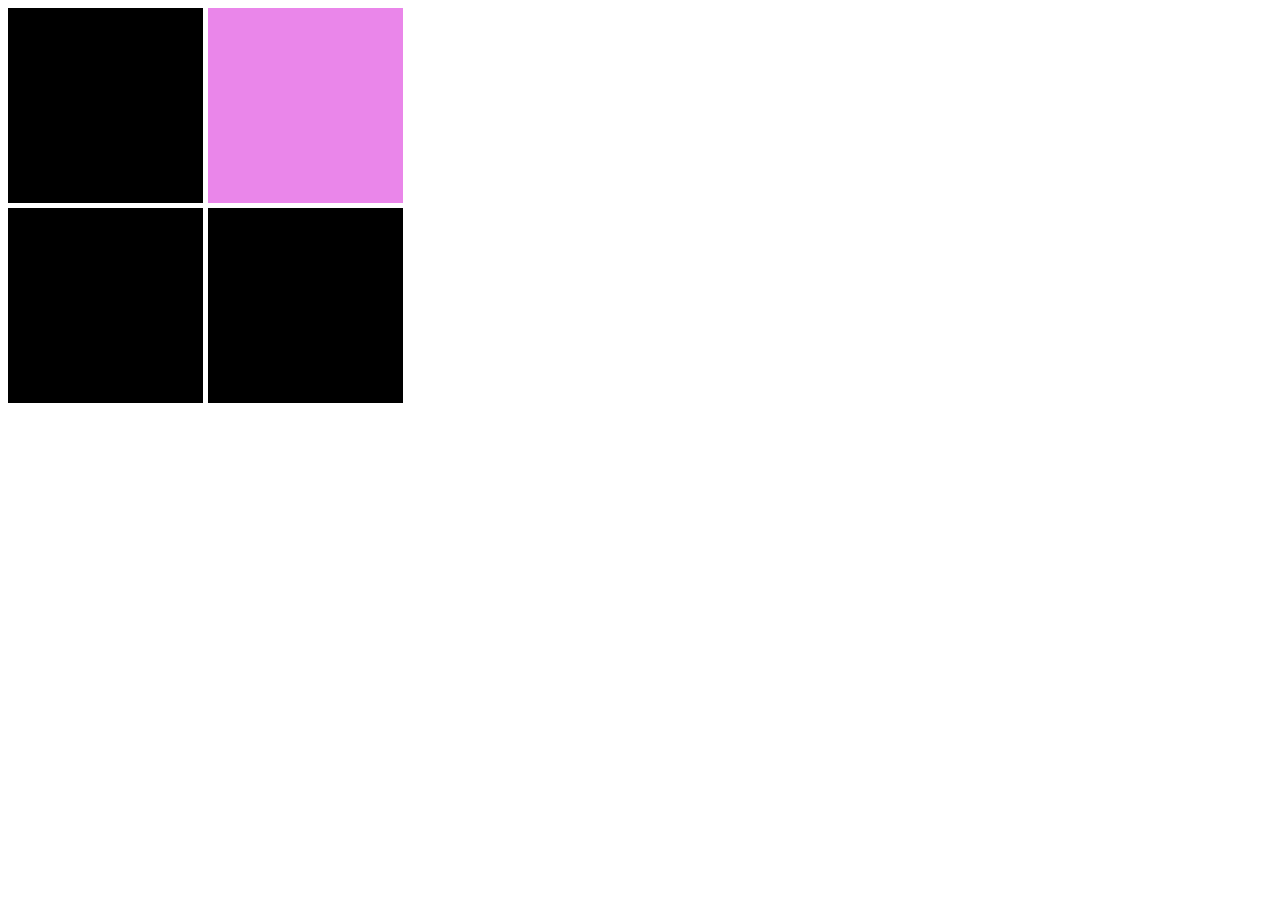
==== index.html @ db1d154a "添加seecolor小游戏" ====
<!DOCTYPE html>
<html>
<head lang="en">
    <meta charset="UTF-8">
    <title>SeeColor</title>
    <script type="text/javascript" src="js/easeljs-0.7.1.min.js"></script>
    <script type="text/javascript" src="js/Rect.js"></script>
</head>
<body>
    <canvas id="gameView" height="400px" width="400px"></canvas>
    <script type="text/javascript" src="js/app.js"></script>
</body>
</html>
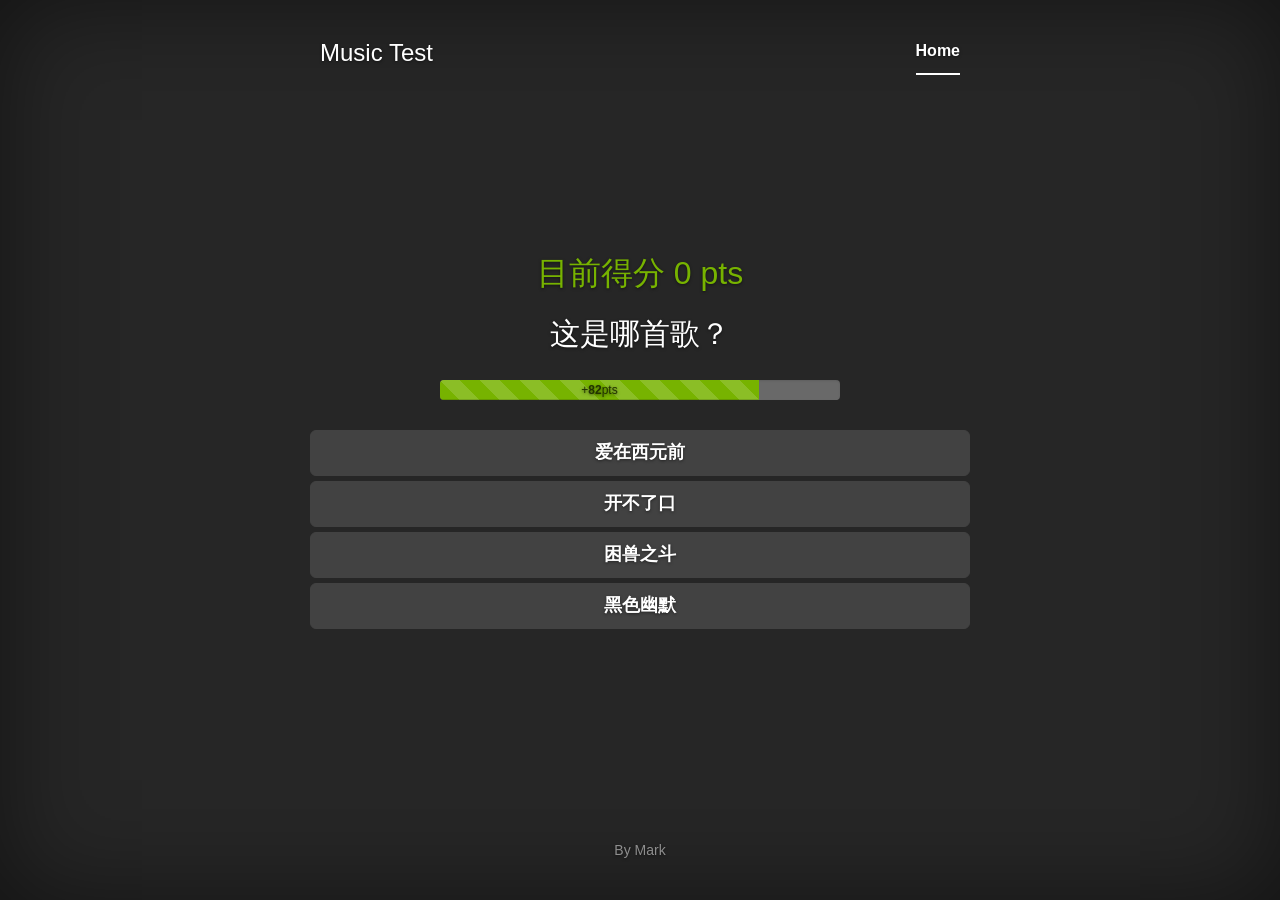
==== commit 1e31b47f: "添加Music Test" ====
--- a/index.html
+++ b/index.html
@@ -1,13 +1,126 @@
+<!--
+Created by IntelliJ IDEA.
+User: Mark
+Date: 2014/8/2
+Time: 14:36
+To change this template use File | Settings | File Templates.
+-->
 <!DOCTYPE html>
 <html>
-<head lang="en">
-    <meta charset="UTF-8">
-    <title>SeeColor</title>
-    <script type="text/javascript" src="js/easeljs-0.7.1.min.js"></script>
-    <script type="text/javascript" src="js/Rect.js"></script>
+<head>
+    <meta charset="utf-8">
+
+    <title>Music Test</title>
+    <script src="js/jquery-2.1.1.min.js"></script>
+    <link href="styles/bootstrap.min.css" rel="stylesheet">
+    <link href="styles/cover.css" rel="stylesheet">
+
+
+    <link type="text/css" rel="stylesheet" href="styles/jquery.fancybox.css" />
+    <link rel="stylesheet" href="styles/progress.css" />
+    <link type="text/css" rel="stylesheet" href="styles/box.css" />
+    <link type="text/css" rel="stylesheet" href="styles/main.css" />
+    <script type="text/javascript" src="js/songs.js" ></script>
+    <script type="text/javascript" src="js/static.js"></script>
+    <style type="text/css">
+        div#score {
+            color:#77B300;
+            font-size: 32px;
+        }
+        .negative {
+            color:#ff0000;
+        }
+    </style>
 </head>
+
 <body>
-    <canvas id="gameView" height="400px" width="400px"></canvas>
-    <script type="text/javascript" src="js/app.js"></script>
+<div class="site-wrapper">
+
+    <div class="site-wrapper-inner">
+
+        <div class="cover-container">
+
+            <div class="masthead clearfix">
+                <div class="inner">
+                    <h3 class="masthead-brand">Music Test</h3>
+                    <ul class="nav masthead-nav">
+                        <li class="active"><a href="index.jsp">Home</a></li>
+                    </ul>
+                </div>
+            </div>
+            <!-- correct box  -->
+            <div id="correct-box" class="box fancybox-wrap fancybox-desktop fancybox-type-inline fancybox-opened" tabindex="-1">
+                <div id="" class="fancybox-skin inner-box">
+                    <div class="fancybox-title fancybox-title-inside-wrap">
+                        <h1>
+                            <span class="text-success">答对啦!</span>
+                        </h1>
+                        <h2>
+                            恭喜你，得到<span class="label label-success"></span>
+                        </h2>
+                    </div>
+                    <div>
+                        <div id="" class="fancybox-title fancybox-title-inside-wrap fancybox-title-bottom">
+                            <button id=""  class="btn btn-primary btn-lg btn-block nextSong">下一首</button>
+                        </div>
+                    </div>
+                </div>
+            </div>
+            <!-- wrong box -->
+            <div id="wrong-box" class="box fancybox-wrap fancybox-desktop fancybox-type-inline fancybox-opened" tabindex="-1">
+                <div id="" class="fancybox-skin inner-box">
+                    <div class="fancybox-title fancybox-title-inside-wrap">
+                        <h1>
+                            <span class="text-error">答错了!</span>
+                        </h1>
+                        <h2>
+                            这首歌的名字叫<strong id="box-ans"></strong>.
+                            <span class="label label-error"></span>
+                        </h2>
+                    </div>
+                    <!--<div class="fancybox-outer"> picture
+                        <div style="overflow: auto; width: 171px; height: 100px;" class="fancybox-inner">
+                            <img style="display: inline;" class="fancybox-image" src="images/22.gif">
+                        </div>
+                    </div>-->
+                    <div>
+                        <div id="" class="fancybox-title fancybox-title-inside-wrap fancybox-title-bottom">
+                            <button id="" class="btn btn-primary btn-lg btn-block nextSong">下一首</button>
+                        </div>
+                    </div>
+                </div>
+            </div>
+            <!-- 用来挡住页面的其他元素，以防止其与鼠标进行交互 -->
+            <div class="fancybox-overlay fancybox-overlay-fixed" style="width: auto; height: auto; display: none; opacity: 1;"></div>
+
+            <audio id="music" data-name="" src="music/" autoplay="autoplay" loop="loop"></audio>
+            <div id="score">目前得分 <span>0</span> pts</div>
+            <div class="inner cover">
+
+                <h2 class="cover-heading">这是哪首歌？</h2>
+                <!-- 进度条 -->
+                <div class="progress progress-striped active">
+                    <div id="choiceProgressBar" class="progress-bar progress-bar-success" style="width: 300px; overflow: hidden;">
+                        +<span class="pointsDelta"></span>pts
+                    </div>
+                </div>
+                <p class="lead">
+                </p>
+            </div>
+
+            <div class="mastfoot">
+                <div class="inner">
+                    <p>By Mark</p>
+                </div>
+            </div>
+
+        </div>
+
+    </div>
+
+</div>
+
+<script src="js/bootstrap.min.js"></script>
 </body>
-</html>+</html>
+
--- a/styles/cover.css
+++ b/styles/cover.css
@@ -0,0 +1,163 @@
+/*
+ * Globals
+ */
+
+/* Links */
+a,
+a:focus,
+a:hover {
+  color: #fff;
+}
+
+/* Custom default button */
+.btn-default,
+.btn-default:hover,
+.btn-default:focus {
+  color: #333;
+  text-shadow: none; /* Prevent inheritence from `body` */
+  background-color: #fff;
+  border: 1px solid #fff;
+}
+
+
+/*
+ * Base structure
+ */
+
+html,
+body {
+  height: 100%;
+  background-color: #333;
+}
+body {
+  color: #fff;
+  text-align: center;
+  text-shadow: 0 1px 3px rgba(0,0,0,.5);
+}
+
+/* Extra markup and styles for table-esque vertical and horizontal centering */
+.site-wrapper {
+  display: table;
+  width: 100%;
+  height: 100%; /* For at least Firefox */
+  min-height: 100%;
+  -webkit-box-shadow: inset 0 0 100px rgba(0,0,0,.5);
+          box-shadow: inset 0 0 100px rgba(0,0,0,.5);
+}
+.site-wrapper-inner {
+  display: table-cell;
+  vertical-align: top;
+}
+.cover-container {
+  margin-right: auto;
+  margin-left: auto;
+}
+
+/* Padding for spacing */
+.inner {
+  padding: 30px;
+}
+
+
+/*
+ * Header
+ */
+.masthead-brand {
+  margin-top: 10px;
+  margin-bottom: 10px;
+}
+
+.masthead-nav > li {
+  display: inline-block;
+}
+.masthead-nav > li + li {
+  margin-left: 20px;
+}
+.masthead-nav > li > a {
+  padding-right: 0;
+  padding-left: 0;
+  font-size: 16px;
+  font-weight: bold;
+  color: #fff; /* IE8 proofing */
+  color: rgba(255,255,255,.75);
+  border-bottom: 2px solid transparent;
+}
+.masthead-nav > li > a:hover,
+.masthead-nav > li > a:focus {
+  background-color: transparent;
+  border-bottom-color: #a9a9a9;
+  border-bottom-color: rgba(255,255,255,.25);
+}
+.masthead-nav > .active > a,
+.masthead-nav > .active > a:hover,
+.masthead-nav > .active > a:focus {
+  color: #fff;
+  border-bottom-color: #fff;
+}
+
+@media (min-width: 768px) {
+  .masthead-brand {
+    float: left;
+  }
+  .masthead-nav {
+    float: right;
+  }
+}
+
+
+/*
+ * Cover
+ */
+
+.cover {
+  padding: 0 20px;
+}
+.cover .btn-lg {
+  padding: 10px 20px;
+  font-weight: bold;
+}
+
+
+/*
+ * Footer
+ */
+
+.mastfoot {
+  color: #999; /* IE8 proofing */
+  color: rgba(255,255,255,.5);
+}
+
+
+/*
+ * Affix and center
+ */
+
+@media (min-width: 768px) {
+  /* Pull out the header and footer */
+  .masthead {
+    position: fixed;
+    top: 0;
+  }
+  .mastfoot {
+    position: fixed;
+    bottom: 0;
+  }
+  /* Start the vertical centering */
+  .site-wrapper-inner {
+    vertical-align: middle;
+  }
+  /* Handle the widths */
+  .masthead,
+  .mastfoot,
+  .cover-container {
+    width: 100%; /* Must be percentage or pixels for horizontal alignment */
+  }
+}
+
+@media (min-width: 992px) {
+  .masthead,
+  .mastfoot,
+  .cover-container {
+    width: 700px;
+  }
+}
--- a/styles/progress.css
+++ b/styles/progress.css
@@ -0,0 +1,153 @@
+@-webkit-keyframes progress-bar-stripes{
+    from{
+        background-position:40px 0
+    }
+
+    to{
+        background-position:0 0
+    }
+
+}
+
+@-moz-keyframes progress-bar-stripes{
+    from{
+        background-position:40px 0
+    }
+
+    to{
+        background-position:0 0
+    }
+
+}
+
+@-o-keyframes progress-bar-stripes{
+    from{
+        background-position:0 0
+    }
+
+    to{
+        background-position:40px 0
+    }
+
+}
+
+@keyframes progress-bar-stripes{
+    from{
+        background-position:40px 0
+    }
+
+    to{
+        background-position:0 0
+    }
+
+}
+
+.progress{
+    overflow:hidden;
+    height:20px;
+    margin-bottom:20px;
+    background-color:#222;
+    border-radius:4px;
+    -webkit-box-shadow:inset 0 1px 2px rgba(0,0,0,.1);
+    box-shadow:inset 0 1px 2px rgba(0,0,0,.1)
+}
+
+.progress-bar{
+    float:left;
+    width:0;
+    height:100%;
+    font-size:12px;
+    line-height:20px;
+    color:#fff;
+    text-align:center;
+    background-color:#2a9fd6;
+    -webkit-box-shadow:inset 0 -1px 0 rgba(0,0,0,.15);
+    box-shadow:inset 0 -1px 0 rgba(0,0,0,.15);
+    -webkit-transition:width .6s ease;
+    transition:width .6s ease
+}
+
+.progress-striped .progress-bar{
+    background-image:-webkit-gradient(linear,0 100%,100% 0,color-stop(0.25,rgba(255,255,255,.15)),color-stop(0.25,transparent),color-stop(0.5,transparent),color-stop(0.5,rgba(255,255,255,.15)),color-stop(0.75,rgba(255,255,255,.15)),color-stop(0.75,transparent),to(transparent));
+    background-image:-webkit-linear-gradient(45deg,rgba(255,255,255,.15) 25%,transparent 25%,transparent 50%,rgba(255,255,255,.15) 50%,rgba(255,255,255,.15) 75%,transparent 75%,transparent);
+    background-image:-moz-linear-gradient(45deg,rgba(255,255,255,.15) 25%,transparent 25%,transparent 50%,rgba(255,255,255,.15) 50%,rgba(255,255,255,.15) 75%,transparent 75%,transparent);
+    background-image:linear-gradient(45deg,rgba(255,255,255,.15) 25%,transparent 25%,transparent 50%,rgba(255,255,255,.15) 50%,rgba(255,255,255,.15) 75%,transparent 75%,transparent);
+    background-size:40px 40px
+}
+
+.progress.active .progress-bar{
+    -webkit-animation:progress-bar-stripes 2s linear infinite;
+    animation:progress-bar-stripes 2s linear infinite
+}
+
+.progress-bar-success{
+    background-color:#77b300
+}
+
+.progress-striped .progress-bar-success{
+    background-image:-webkit-gradient(linear,0 100%,100% 0,color-stop(0.25,rgba(255,255,255,.15)),color-stop(0.25,transparent),color-stop(0.5,transparent),color-stop(0.5,rgba(255,255,255,.15)),color-stop(0.75,rgba(255,255,255,.15)),color-stop(0.75,transparent),to(transparent));
+    background-image:-webkit-linear-gradient(45deg,rgba(255,255,255,.15) 25%,transparent 25%,transparent 50%,rgba(255,255,255,.15) 50%,rgba(255,255,255,.15) 75%,transparent 75%,transparent);
+    background-image:-moz-linear-gradient(45deg,rgba(255,255,255,.15) 25%,transparent 25%,transparent 50%,rgba(255,255,255,.15) 50%,rgba(255,255,255,.15) 75%,transparent 75%,transparent);
+    background-image:linear-gradient(45deg,rgba(255,255,255,.15) 25%,transparent 25%,transparent 50%,rgba(255,255,255,.15) 50%,rgba(255,255,255,.15) 75%,transparent 75%,transparent)
+}
+
+.progress-bar-info{
+    background-color:#93c
+}
+
+.progress-striped .progress-bar-info{
+    background-image:-webkit-gradient(linear,0 100%,100% 0,color-stop(0.25,rgba(255,255,255,.15)),color-stop(0.25,transparent),color-stop(0.5,transparent),color-stop(0.5,rgba(255,255,255,.15)),color-stop(0.75,rgba(255,255,255,.15)),color-stop(0.75,transparent),to(transparent));
+    background-image:-webkit-linear-gradient(45deg,rgba(255,255,255,.15) 25%,transparent 25%,transparent 50%,rgba(255,255,255,.15) 50%,rgba(255,255,255,.15) 75%,transparent 75%,transparent);
+    background-image:-moz-linear-gradient(45deg,rgba(255,255,255,.15) 25%,transparent 25%,transparent 50%,rgba(255,255,255,.15) 50%,rgba(255,255,255,.15) 75%,transparent 75%,transparent);
+    background-image:linear-gradient(45deg,rgba(255,255,255,.15) 25%,transparent 25%,transparent 50%,rgba(255,255,255,.15) 50%,rgba(255,255,255,.15) 75%,transparent 75%,transparent)
+}
+
+.progress-bar-warning{
+    background-color:#f80
+}
+
+.progress-striped .progress-bar-warning{
+    background-image:-webkit-gradient(linear,0 100%,100% 0,color-stop(0.25,rgba(255,255,255,.15)),color-stop(0.25,transparent),color-stop(0.5,transparent),color-stop(0.5,rgba(255,255,255,.15)),color-stop(0.75,rgba(255,255,255,.15)),color-stop(0.75,transparent),to(transparent));
+    background-image:-webkit-linear-gradient(45deg,rgba(255,255,255,.15) 25%,transparent 25%,transparent 50%,rgba(255,255,255,.15) 50%,rgba(255,255,255,.15) 75%,transparent 75%,transparent);
+    background-image:-moz-linear-gradient(45deg,rgba(255,255,255,.15) 25%,transparent 25%,transparent 50%,rgba(255,255,255,.15) 50%,rgba(255,255,255,.15) 75%,transparent 75%,transparent);
+    background-image:linear-gradient(45deg,rgba(255,255,255,.15) 25%,transparent 25%,transparent 50%,rgba(255,255,255,.15) 50%,rgba(255,255,255,.15) 75%,transparent 75%,transparent)
+}
+
+.progress-bar-danger{
+    background-color:#c00
+}
+
+.progress-striped .progress-bar-danger{
+    background-image:-webkit-gradient(linear,0 100%,100% 0,color-stop(0.25,rgba(255,255,255,.15)),color-stop(0.25,transparent),color-stop(0.5,transparent),color-stop(0.5,rgba(255,255,255,.15)),color-stop(0.75,rgba(255,255,255,.15)),color-stop(0.75,transparent),to(transparent));
+    background-image:-webkit-linear-gradient(45deg,rgba(255,255,255,.15) 25%,transparent 25%,transparent 50%,rgba(255,255,255,.15) 50%,rgba(255,255,255,.15) 75%,transparent 75%,transparent);
+    background-image:-moz-linear-gradient(45deg,rgba(255,255,255,.15) 25%,transparent 25%,transparent 50%,rgba(255,255,255,.15) 50%,rgba(255,255,255,.15) 75%,transparent 75%,transparent);
+    background-image:linear-gradient(45deg,rgba(255,255,255,.15) 25%,transparent 25%,transparent 50%,rgba(255,255,255,.15) 50%,rgba(255,255,255,.15) 75%,transparent 75%,transparent)
+}
+
+
+
+.progress {
+    width: 400px;
+    background-color: #696969;
+    margin: 30px auto;
+}
+.progress .progress-bar{
+    transition:none;
+    -webkit-transition:none
+}
+
+.progress .progress-bar .pointsDelta{
+    font-weight:700
+}
+
+.progress .progress-bar.progress-bar-success{
+    color:#230
+}
+
+.progress .progress-bar.progress-bar-warning{
+    color:#804400
+}
+
+.progress .progress-bar.progress-bar-danger{
+    color:#4d0000
+}
--- a/styles/box.css
+++ b/styles/box.css
@@ -0,0 +1,63 @@
+@charset "UTF-8";
+
+.box {
+    width: 200px;
+    height: 300px;
+    margin-top: 70px;
+}
+.inner-box {
+    padding: 10px;
+}
+.fancybox-wrap{
+    min-width:320px;
+    position: inherit;
+}
+
+.fancybox-wrap .fancybox-inner{
+    margin:0 auto
+}
+
+.fancybox-wrap img.fancybox-image{
+    border-radius:7px;
+    -webkit-border-radius:7px;
+    height:auto
+}
+
+.fancybox-wrap .fancybox-title-bottom{
+    padding:10px 0 0
+}
+.fancybox-wrap h1 {
+    text-align: center;
+}
+.fancybox-wrap h2 {
+    text-align: center;
+    color: #222;
+    margin: 0px 0px 10px;
+    font-size: 16px;
+}
+.label {
+    display: inline;
+    padding: 0.2em 0.6em 0.3em;
+    font-size: 75%;
+    font-weight: 700;
+    line-height: 1;
+    color: #FFF;
+    text-align: center;
+    white-space: nowrap;
+    vertical-align: baseline;
+    border-radius: 0.25em;
+}
+
+.label-success {
+    background-color: #77B300;
+}
+.text-success {
+    color: #77B300;
+}
+
+.label-error {
+    background-color: #C00;
+}
+.text-error {
+    color: #C00;
+}
--- a/styles/main.css
+++ b/styles/main.css
@@ -0,0 +1,22 @@
+@charset "UTF-8";
+
+body {
+    background-color: #262626;
+}
+.btn-option {
+    background-color: #424242;
+    border-color: #424242;
+
+}
+a.btn-option:hover {
+    background-color: #222222;
+    border-color: #222222;
+}
+
+.box {
+    position: absolute;
+    left: 38%;
+    display: none;
+    z-index: 99;
+}
+
